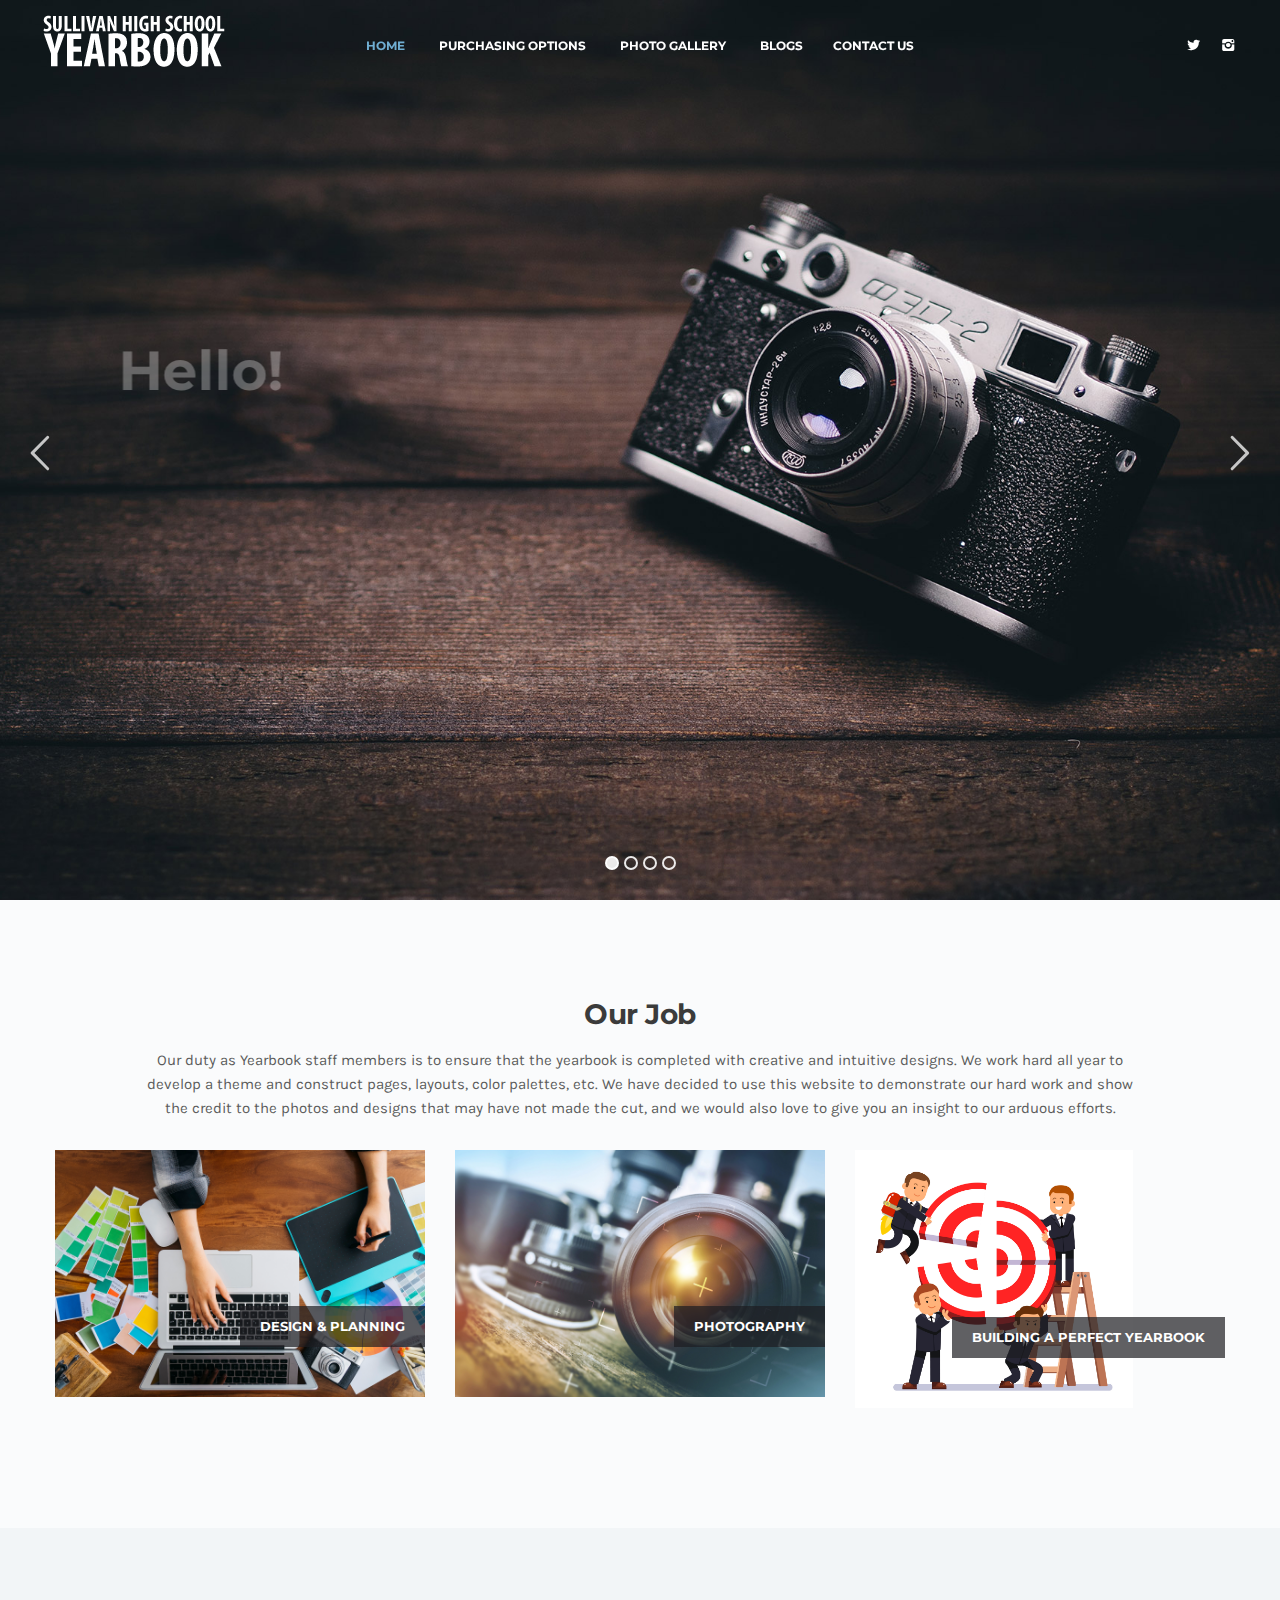
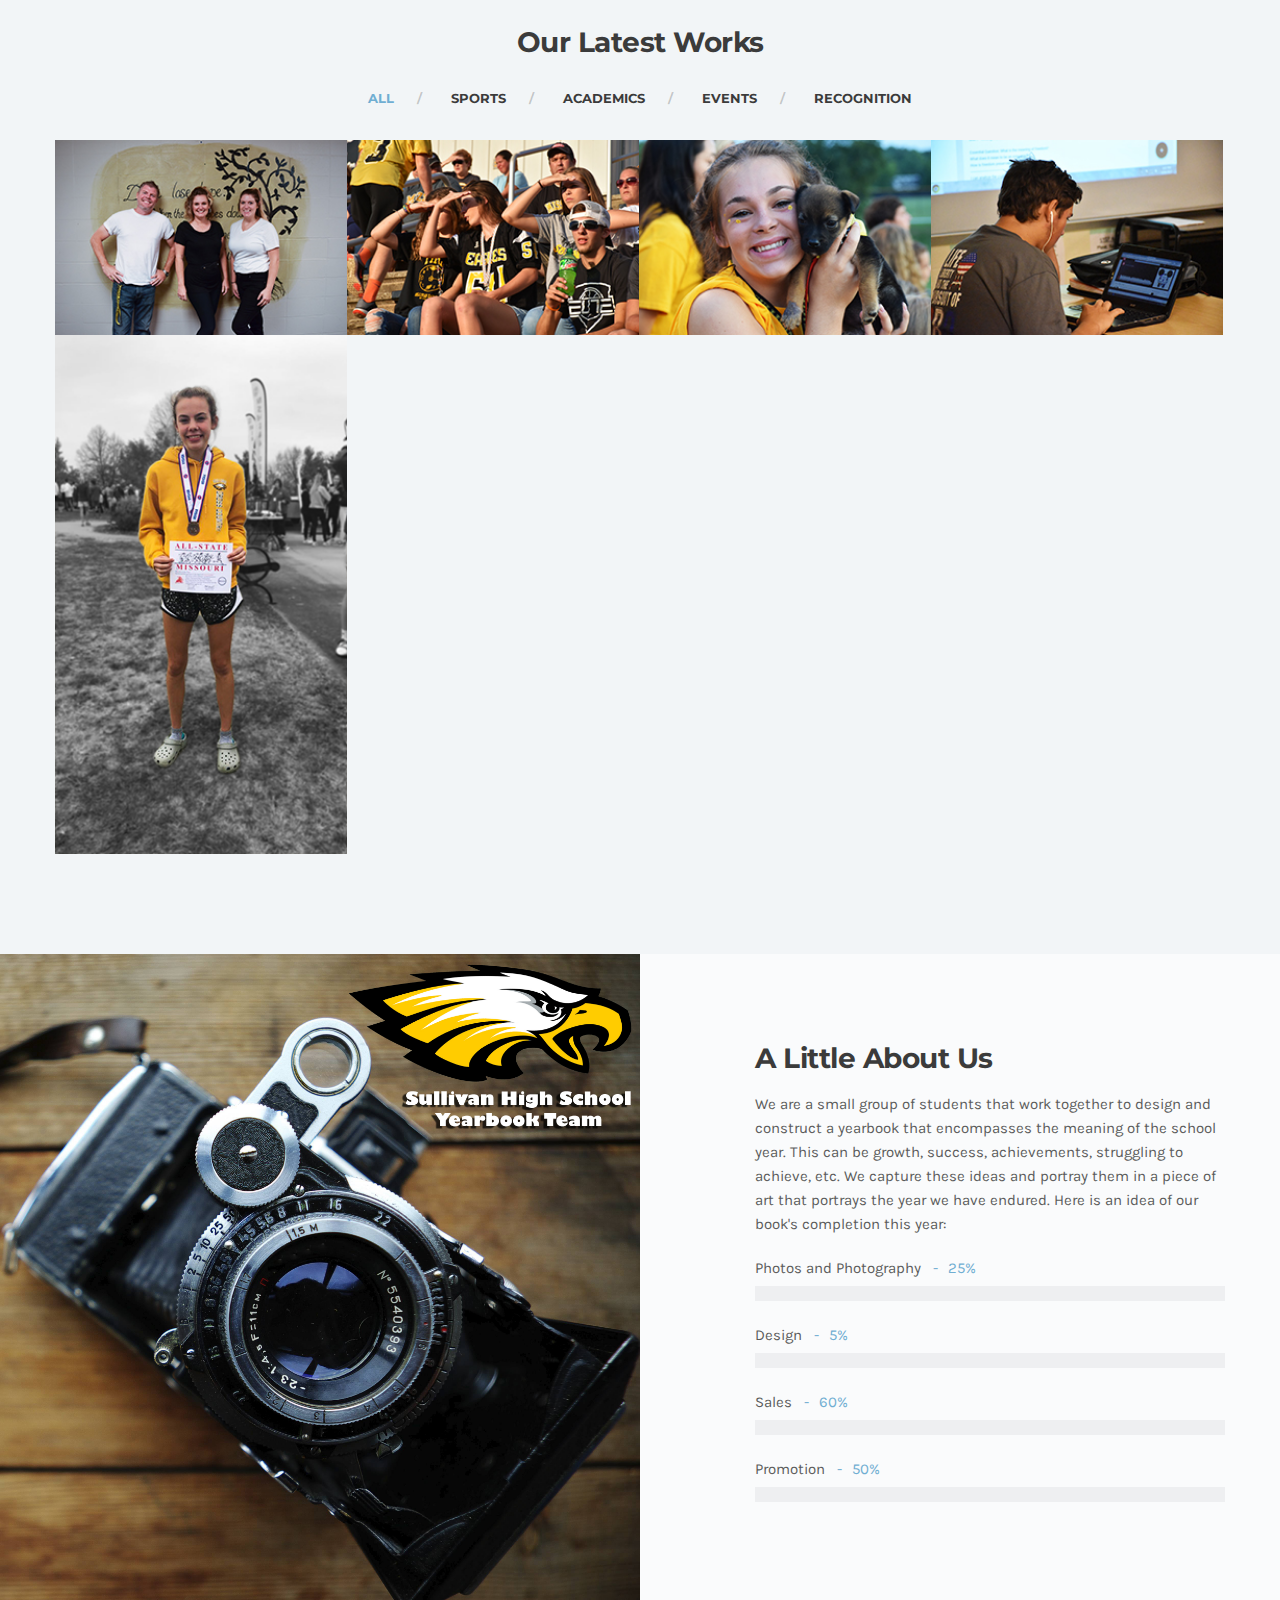
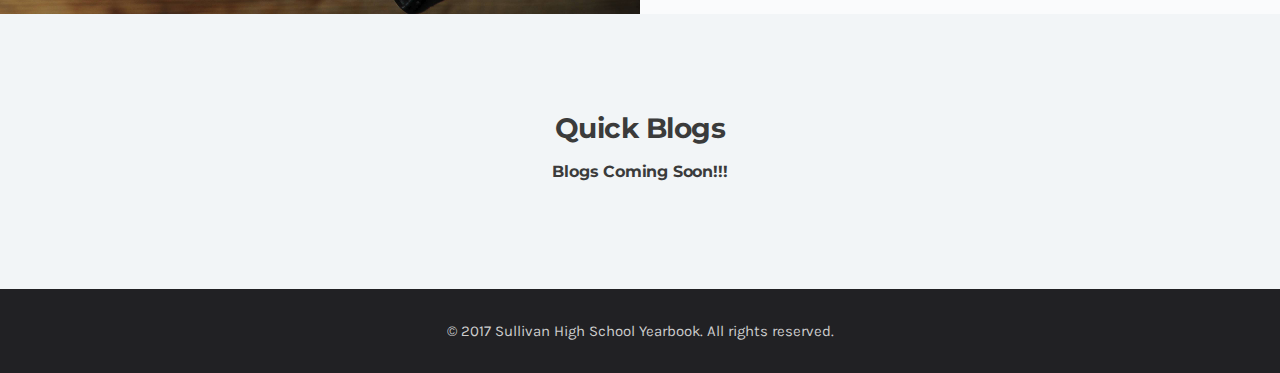
==== index.html @ 0c6fe5a5 "Initial Upload" ====
<!DOCTYPE html>
<html lang="en">
<head>
<meta charset="utf-8">
<meta name="viewport" content="width=device-width, initial-scale=1.0">
<meta name="description" content="The Home of the Sullivan High School Yearbook!">
<meta name="author" content="Sullivan Yearbook Team">
<link rel="shortcut icon" href="style/images/favicon.png">
<title>Sullivan High School Yearbook</title>
<link href="style/css/bootstrap.min.css" rel="stylesheet">
<link href="style/css/plugins.css" rel="stylesheet">
<link href="style.css" rel="stylesheet">
<link href="style/css/color/blue.css" rel="stylesheet">
<link href='http://fonts.googleapis.com/css?family=Montserrat:400,700' rel='stylesheet' type='text/css'>
<link href='http://fonts.googleapis.com/css?family=Karla:400,400italic,700,700italic' rel='stylesheet' type='text/css'>
<link href="style/type/icons.css" rel="stylesheet">
</head>
<body>
<div id="preloader"><div class="textload">Loading</div><div id="status"><div class="spinner"></div></div></div>
<main class="body-wrapper">
  <nav class="navbar">
    <div class="navbar-header">
      <div class="basic-wrapper"> 
        <div class="navbar-brand"> <a href="index.html"><img src="#" srcset="style/images/logo.png" class="logo-light" alt="" /></a> </div>
        <a class="btn responsive-menu" data-toggle="collapse" data-target=".navbar-collapse"><i></i></a>
      </div> 
    </div>
    <div class="collapse navbar-collapse">
      <ul class="nav navbar-nav">
        <li class="current"><a href="index.html" class="dropdown-toggle js-activated" data-toggle="dropdown">Home<span class="caret"></span></a>
        </li>
        <li class="dropdown"><a href="#" class="dropdown-toggle js-activated" data-toggle="dropdown">Purchasing Options<span class="caret"></span></a>
            <ul class="dropdown-menu">
				<li><a href="https://yearbookforever.com/#school/329611/2018" class="changecolor" title="lydiaaqua-color">via Walsworth Yearbooks</a></li>
	            <li><a href="#!" class="changecolor" title="lydiablue-color">More Coming Soon</a></li>
            </ul>
        </li>
        <li><a href="photogallery.html">Photo Gallery</a>
        </li>
        <li><a href="blogpage1.html">Blogs</a>
        <li><a href="contact.html">Contact Us</a>
        </li>
      </ul>
    </div>
    <div class="social-wrapper">
      <ul class="social naked">
        <li><a href="https://twitter.com/SHS_YB"><i class="icon-s-twitter"></i></a></li>
        <li><a href="https://www.instagram.com/shs_yearbook2k18/"><i class="icon-s-instagram"></i></a></li>
      </ul>
    </div> 
  </nav>
  <div class="tp-fullscreen-container revolution">
    <div class="tp-fullscreen">
      <ul>
        <li data-transition="fade"> <img src="style/images/art/slider-bg1.jpg"  alt="" data-bgposition="center top" data-bgfit="cover" data-bgrepeat="no-repeat" />
          <h1 class="tp-caption large sfr" data-x="30" data-y="263" data-speed="900" data-start="800" data-easing="Sine.easeOut">Hello!</h1>
          <div class="tp-caption medium sfr" data-x="30" data-y="348" data-speed="900" data-start="1500" data-easing="Sine.easeOut"> Welcome to the Sullivan High School<br />
             Yearbook Website!</div>
        </li>
        <li data-transition="fade"> <img src="style/images/art/slider-bg2.jpg"  alt="" data-bgposition="center top" data-bgfit="cover" data-bgrepeat="no-repeat" />
          <div class="tp-caption large text-center sfl" data-x="center" data-y="283" data-speed="900" data-start="800" data-easing="Sine.easeOut">Browse our website for</div>
          <div class="tp-caption large text-center sfr" data-x="center" data-y="363" data-speed="900" data-start="1500" data-easing="Sine.easeOut">photos, purchasing options, contact methods</div>
        </li>
        <li data-transition="fade"> <img src="style/images/art/slider-bg3.jpg"  alt="" data-bgposition="center top" data-bgfit="cover" data-bgrepeat="no-repeat" />
          <div class="tp-caption large text-center sfb" data-x="center" data-y="293" data-speed="900" data-start="800" data-easing="Sine.easeOut">Browse our gallery of current photos</div>
          <div class="tp-caption large text-center sfb" data-x="center" data-y="387" data-speed="900" data-start="1500" data-easing="Sine.easeOut">that we have shot for this year!</div>
        </li>
        <li data-transition="fade"> <img src="style/video/nyc.jpg" alt="" data-bgfit="cover" data-bgposition="center top" data-bgrepeat="no-repeat" />
          <div class="tp-caption large text-center sfb" data-x="center" data-y="293" data-speed="900" data-start="800" data-endspeed="100" data-easing="Sine.easeOut" style="z-index: 2;">Any questions, comments, and/or suggestions?</div>
          <div class="tp-caption medium text-center sfb" data-x="center" data-y="387" data-speed="900" data-start="1500" data-endspeed="100" data-easing="Sine.easeOut" style="z-index: 2;">Use the contact page to send it our way!</div>
          <div class="tp-caption tp-fade fadeout fullscreenvideo"
			data-x="0"
			data-y="0"
			data-speed="1000"
			data-start="1100"
			data-easing="Power4.easeOut"
			data-elementdelay="0.01"
			data-endelementdelay="0.1"
			data-endspeed="1500"
			data-endeasing="Power4.easeIn"
			data-autoplay="true"
			data-autoplayonlyfirsttime="false"
			data-nextslideatend="true"
				data-dottedoverlay="twoxtwo"
				data-volume="mute" data-forceCover="1" data-aspectratio="16:9" data-forcerewind="on" style="z-index: 1;">
            <video class="" preload="none" width="100%" height="100%" 
poster='style/video/nyc.jpg'>
              <source src='style/video/nyc.mp4' type='video/mp4' />
              <source src='style/video/nyc.webm' type='video/webm' />
            </video>
          </div>
        </li>
      </ul>
      <div class="tp-bannertimer tp-bottom"></div>
    </div>
  </div>  
  <div class="light-wrapper">
    <div class="container inner">
      <div class="thin">
        <h3 class="section-title text-center">Our Job</h3>
        <p class="text-center">Our duty as Yearbook staff members is to ensure that the yearbook is completed with creative and intuitive designs. We work hard all year to develop a theme and construct pages, layouts, color palettes, etc. We have decided to use this website to demonstrate our hard work and show the credit to the photos and designs that may have not made the cut, and we would also love to give you an insight to our arduous efforts.</p>
      </div>
      <div class="divide10"></div>
      <div class="row">
        <div class="col-sm-4">
          <div class="caption-overlay">
            <figure><img src="style/images/designindex.jpg" alt="" /></figure>
            <div class="caption bottom-right">
              <div class="title">
                <h3 class="main-title layer">Design & Planning</h3>
              </div> 
            </div> 
          </div>
        </div>
        <div class="col-sm-4">
          <div class="caption-overlay">
            <figure><img src="style/images/photographyindex.jpg" alt="" /></figure>
            <div class="caption bottom-right">
              <div class="title">
                <h3 class="main-title layer">Photography</h3>
              </div>
            </div>
          </div>
        </div>
        <div class="col-sm-4">
          <div class="caption-overlay">
            <figure><img src="style/images/buildingindex.jpg" alt="" style="width:75%" /></figure>
            <div class="caption bottom-right">
              <div class="title">
                <h3 class="main-title layer">Building a Perfect Yearbook</h3>
              </div>
            </div>
          </div>
        </div> 
      </div>      
    </div>
  </div>
  <div class="dark-wrapper">
    <div class="container inner">
      <div class="thin">
        <h3 class="section-title text-center">Our Latest Works</h3>
      </div>
      <div class="divide10"></div>
      <div class="cbp-panel">
        <div id="js-filters-mosaic" class="cbp-filter-container text-center">
          <div data-filter="*" class="cbp-filter-item-active cbp-filter-item">All</div>
          <div data-filter=".sports" class="cbp-filter-item"> Sports </div>
          <div data-filter=".academics" class="cbp-filter-item"> Academics </div>
          <div data-filter=".events" class="cbp-filter-item"> Events </div>
          <div data-filter=".recognition" class="cbp-filter-item"> Recognition </div>
        </div>
        <div id="js-grid-mosaic" class="cbp">
          <div class="cbp-item sports"> <a class="cbp-caption fancybox-media" data-rel="portfolio" href="style/images/photogallery/cheergroup1.jpg" data-title-id="title-1">
            <div class="cbp-caption-defaultWrap"> <img src="style/images/photogallery/cheergroup1thumbnail.jpg" alt="" /> </div>
            <div class="cbp-caption-activeWrap">
              <div class="cbp-l-caption-alignCenter">
                <div class="cbp-l-caption-body">
                  <div class="cbp-l-caption-title"><span class="cbp-plus"></span></div>
                </div>
              </div>
            </div> 
            </a>
            <div id="title-1" class="hidden">
              <h3>Fall Cheer 2017</h3>
            </div>
          </div>
          <div class="cbp-item sports"> <a class="cbp-caption fancybox-media" data-rel="portfolio" href="style/images/photogallery/crosscountry1.jpg" data-title-id="title-2">
            <div class="cbp-caption-defaultWrap"> <img src="style/images/photogallery/crosscountry1thumbnail.jpg" alt="" /> </div>
            <div class="cbp-caption-activeWrap">
              <div class="cbp-l-caption-alignCenter">
                <div class="cbp-l-caption-body">
                  <div class="cbp-l-caption-title"><span class="cbp-plus"></span></div>
                </div>
              </div>
            </div>
            </a>
			<div id="title-2" class="hidden">
              <h3>Cross Country 2017</h3>
            </div>
            </div>
          <div class="cbp-item sports"> <a class="cbp-caption fancybox-media" data-rel="portfolio" href="style/images/photogallery/football1.jpg" data-title-id="title-3">
            <div class="cbp-caption-defaultWrap"> <img src="style/images/photogallery/football1thumbnail.jpg" alt="" /> </div>
            <div class="cbp-caption-activeWrap">
              <div class="cbp-l-caption-alignCenter">
                <div class="cbp-l-caption-body">
                  <div class="cbp-l-caption-title"><span class="cbp-plus"></span></div>
                </div>
              </div>
            </div>
            </a>
            <div id="title-3" class="hidden">
              <h3>Football Players Take a Knee</h3>
            </div>
          </div>
          <div class="cbp-item academics"> <a class="cbp-caption fancybox-media" data-rel="portfolio" href="style/images/photogallery/classroom1carroll.jpg" data-title-id="title-4">
            <div class="cbp-caption-defaultWrap"> <img src="style/images/photogallery/classroom1carrollthumbnail.jpg" alt="" /> </div>
            <div class="cbp-caption-activeWrap">
              <div class="cbp-l-caption-alignCenter">
                <div class="cbp-l-caption-body">
                  <div class="cbp-l-caption-title"><span class="cbp-plus"></span></div>
                </div>
              </div>
            </div>
            </a>
            <div id="title-4" class="hidden">
              <h3>A student working diligently in computer programming.</h3>
            </div>
            </div>
          <div class="cbp-item events"> <a class="cbp-caption fancybox-media" data-rel="portfolio" href="style/images/photogallery/hoco1.jpg" data-title-id="title-5">
            <div class="cbp-caption-defaultWrap"> <img src="style/images/photogallery/hoco1thumbnail.jpg" alt="" /> </div>
            <div class="cbp-caption-activeWrap">
              <div class="cbp-l-caption-alignCenter">
                <div class="cbp-l-caption-body">
                  <div class="cbp-l-caption-title"><span class="cbp-plus"></span></div>
                </div>
              </div>
            </div>
            </a>
            <div id="title-5" class="hidden">
              <h3>Staff members participating with Homecoming spirit.</h3>
            </div>
            </div>
          <div class="cbp-item events"> <a class="cbp-caption fancybox-media" data-rel="portfolio" href="style/images/photogallery/fans1.jpg" data-title-id="title-6">
            <div class="cbp-caption-defaultWrap"> <img src="style/images/photogallery/fans1thumbnail.jpg" alt="" /> </div>
            <div class="cbp-caption-activeWrap">
              <div class="cbp-l-caption-alignCenter">
                <div class="cbp-l-caption-body">
                  <div class="cbp-l-caption-title"><span class="cbp-plus"></span></div>
                </div>
              </div>
            </div>
            </a>
            <div id="title-6" class="hidden">
              <h3>Ullamcorper Sem Bibendum</h3>
              <p>Praesent commodo cursus magna, vel scelerisque nisl consectetur et.</p>
            </div>
          </div>
          <div class="cbp-item events"> <a class="cbp-caption fancybox-media" data-rel="portfolio" href="style/images/photogallery/fans2.jpg" data-title-id="title-7">
            <div class="cbp-caption-defaultWrap"> <img src="style/images/photogallery/fans2thumbnail.jpg" alt="" /> </div>
            <div class="cbp-caption-activeWrap">
              <div class="cbp-l-caption-alignCenter">
                <div class="cbp-l-caption-body">
                  <div class="cbp-l-caption-title"><span class="cbp-plus"></span></div>
                </div>
              </div>
            </div>
            </a>
            <div id="title-7" class="hidden">
              <h3>Puppies are fans, too.</h3>
            </div>
            </div>
          <div class="cbp-item academics"> <a class="cbp-caption fancybox-media" data-rel="portfolio" href="style/images/photogallery/classroom2maschmeyer.jpg" data-title-id="title-8">
            <div class="cbp-caption-defaultWrap"> <img src="style/images/photogallery/classroom2maschmeyerthumbnail.jpg" alt="" /> </div>
            <div class="cbp-caption-activeWrap">
              <div class="cbp-l-caption-alignCenter">
                <div class="cbp-l-caption-body">
                  <div class="cbp-l-caption-title"><span class="cbp-plus"></span></div>
                </div>
              </div>
            </div>
            </a>
            </div>
          <div class="cbp-item recognition"> <a class="cbp-caption fancybox-media" data-rel="portfolio" href="style/images/photogallery/recognition1maggie.jpg" data-title-id="title-9">
            <div class="cbp-caption-defaultWrap"> <img src="style/images/photogallery/recognition1maggiethumbnail.jpg" alt="" /> </div>
            <div class="cbp-caption-activeWrap">
              <div class="cbp-l-caption-alignCenter">
                <div class="cbp-l-caption-body">
                  <div class="cbp-l-caption-title"><span class="cbp-plus"></span></div>
                </div>
              </div>
            </div>
            </a>
            <div id="title-9" class="hidden">
              <h3>Eagles bring home 15th in State at MSHAA Cross Country Meet.</h3>
            </div>
            </div>        
        </div>
      </div>
  </div>
  <div class="light-wrapper">
    <div class="col-image">
      <div class="bg-wrapper col-md-6">
        <div class="bg-holder" style="background-image: url(style/images/art/about.jpg);"></div>
      </div>
      <div class="container">
        <div class="row">
          <div class="col-md-5 col-md-offset-7 inner-col">
            <h3 class="section-title">A Little About Us</h3>
            <p>We are a small group of students that work together to design and construct a yearbook that encompasses the meaning of the school year. This can be growth, success, achievements, struggling to achieve, etc. We capture these ideas and portray them in a piece of art that portrays the year we have endured. Here is an idea of our book's completion this year:</p>
            <ul class="progress-list">
              <li>
                <p>Photos and Photography <em>25%</em></p>
                <div class="progress plain">
                  <div class="bar" data-width="25"></div>
                </div>
              </li>
              <li>
                <p>Design <em>5%</em></p>
                <div class="progress plain">
                  <div class="bar" data-width="5"></div>
                </div>
              </li>
              <li>
                <p>Sales <em>60%</em></p>
                <div class="progress plain">
                  <div class="bar" data-width="60"></div>
                </div>
              </li>
              <li>
                <p>Promotion <em>50%</em></p>
                <div class="progress plain">
                  <div class="bar" data-width="50"></div>
                </div>
              </li>
            </ul> 
          </div>
        </div>
      </div>
    </div>
  </div>
  <div class="dark-wrapper">
    <div class="container inner">
      <h3 class="section-title text-center">Quick Blogs</h3>
      <h4><center>Blogs Coming Soon!!!</center></h4>
      <!--
      <div class="divide10"></div>
      <div class="carousel-wrapper">
        <div class="carousel carousel-boxed blog">
          <div class="item post">
            <figure class="main"><img src="style/images/art/b1.jpg" alt="" /></figure>
            <div class="box text-center">
              <div class="category cat9"><span><a href="#">Urban</a></span></div>
              <h4 class="post-title"><a href="blog-post.html">Academics</a></h4>
              <div class="meta"><span class="date">14 Oct 2014</span><span class="comments"><a href="#"><i class="icon-chat-1"></i> 15</a></span></div>
              <p>Integer posuere erat a ante venenatis dapibus posuere velit aliquet. Cum sociis natoque penatibus et magnis dis parturient. Curabitur blandit tempus lacinia odio.</p>
            </div>
            
          </div>
          
          <div class="item post">
            <figure class="main"><img src="style/images/art/b2.jpg" alt="" /></figure>
            <div class="box text-center">
              <div class="category cat12"><span><a href="#">Still Life</a></span></div>
              <h4 class="post-title"><a href="blog-post.html">Sports</a></h4>
              <div class="meta"><span class="date">12 Nov 2014</span><span class="comments"><a href="#"><i class="icon-chat-1"></i> 15</a></span></div>
              <p>Duis mollis, est non commodo luctus, nisi erat porttitor ligula, eget lacinia odio sem nec elit. Fusce dapibus, tellus ac cursus. Lorem ipsum dolor sit amet.</p>
            </div>
            
          </div>
          
          <div class="item post">
            <figure class="main"><img src="style/images/art/b3.jpg" alt="" /></figure>
            <div class="box text-center">
              <div class="category cat5"><span><a href="#">Events</a></span></div>
              <h4 class="post-title"><a href="blog-post.html">Tellus Bibendum Parturient</a></h4>
              <div class="meta"><span class="date">23 Dec 2014</span><span class="comments"><a href="#"><i class="icon-chat-1"></i> 15</a></span></div>
              <p>Maecenas sed diam eget risus varius blandit sit amet non magna. Donec ullamcorper nulla non metus auctor. Sed posuere consectetur est at. Duis mollis, est.</p>
            </div> 
            
          </div>
          <div class="item post">
            <figure class="main"><img src="style/images/art/b4.jpg" alt="" /></figure>
            <div class="box text-center">
              <div class="category cat6"><span><a href="#">Journal</a></span></div>
              <h4 class="post-title"><a href="blog-post.html">Parturient Commodo Aenean</a></h4>
              <div class="meta"><span class="date">14 Oct 2014</span><span class="comments"><a href="#"><i class="icon-chat-1"></i> 15</a></span></div>
              <p>Integer posuere erat a ante venenatis dapibus posuere velit aliquet. Cum sociis natoque penatibus et magnis dis parturient. Curabitur blandit tempus lacinia.</p>
            </div>
            
          </div>
          
          <div class="item post">
            <figure class="main"><img src="style/images/art/b5.jpg" alt="" /></figure>
            <div class="box text-center">
              <div class="category cat12"><span><a href="#">Still Life</a></span></div>
              <h4 class="post-title"><a href="blog-post.html">Quam Mollis Ligula Nullam</a></h4>
              <div class="meta"><span class="date">12 Nov 2014</span><span class="comments"><a href="#"><i class="icon-chat-1"></i> 15</a></span></div>
              <p>Duis mollis, est non commodo luctus, nisi erat porttitor ligula, eget lacinia odio sem nec elit. Fusce dapibus, tellus ac cursus. Lorem ipsum dolor sit amet.</p>
            </div> 
            
          </div>
          
          <div class="item post">
            <figure class="main"><img src="style/images/art/b6.jpg" alt="" /></figure>
            <div class="box text-center">
              <div class="category cat3"><span><a href="#">Nature</a></span></div>
              <h4 class="post-title"><a href="blog-post.html">Tellus Bibendum Parturient</a></h4>
              <div class="meta"><span class="date">23 Dec 2014</span><span class="comments"><a href="#"><i class="icon-chat-1"></i> 15</a></span></div>
              <p>Maecenas sed diam eget risus varius blandit sit amet non magna. Donec ullamcorper nulla non metus auctor. Sed posuere consectetur est at. Duis mollis, est non.</p>
            </div> 
            
          </div>
        </div>
      </div>
    </div> -->
    
  </div>
  <footer class="footer inverse-wrapper"> 
    <div class="sub-footer">
      <div class="container inner">
        <p class="text-center">© 2017 Sullivan High School Yearbook. All rights reserved.</p>
      </div> 
    </div>
  </footer>
</main>
<script src="style/js/jquery.min.js"></script> 
<script src="style/js/bootstrap.min.js"></script> 
<script src="style/js/plugins.js"></script> 
<script src="style/js/classie.js"></script> 
<script src="style/js/jquery.themepunch.tools.min.js"></script> 
<script src="style/js/scripts.js"></script>
</body>
</html>
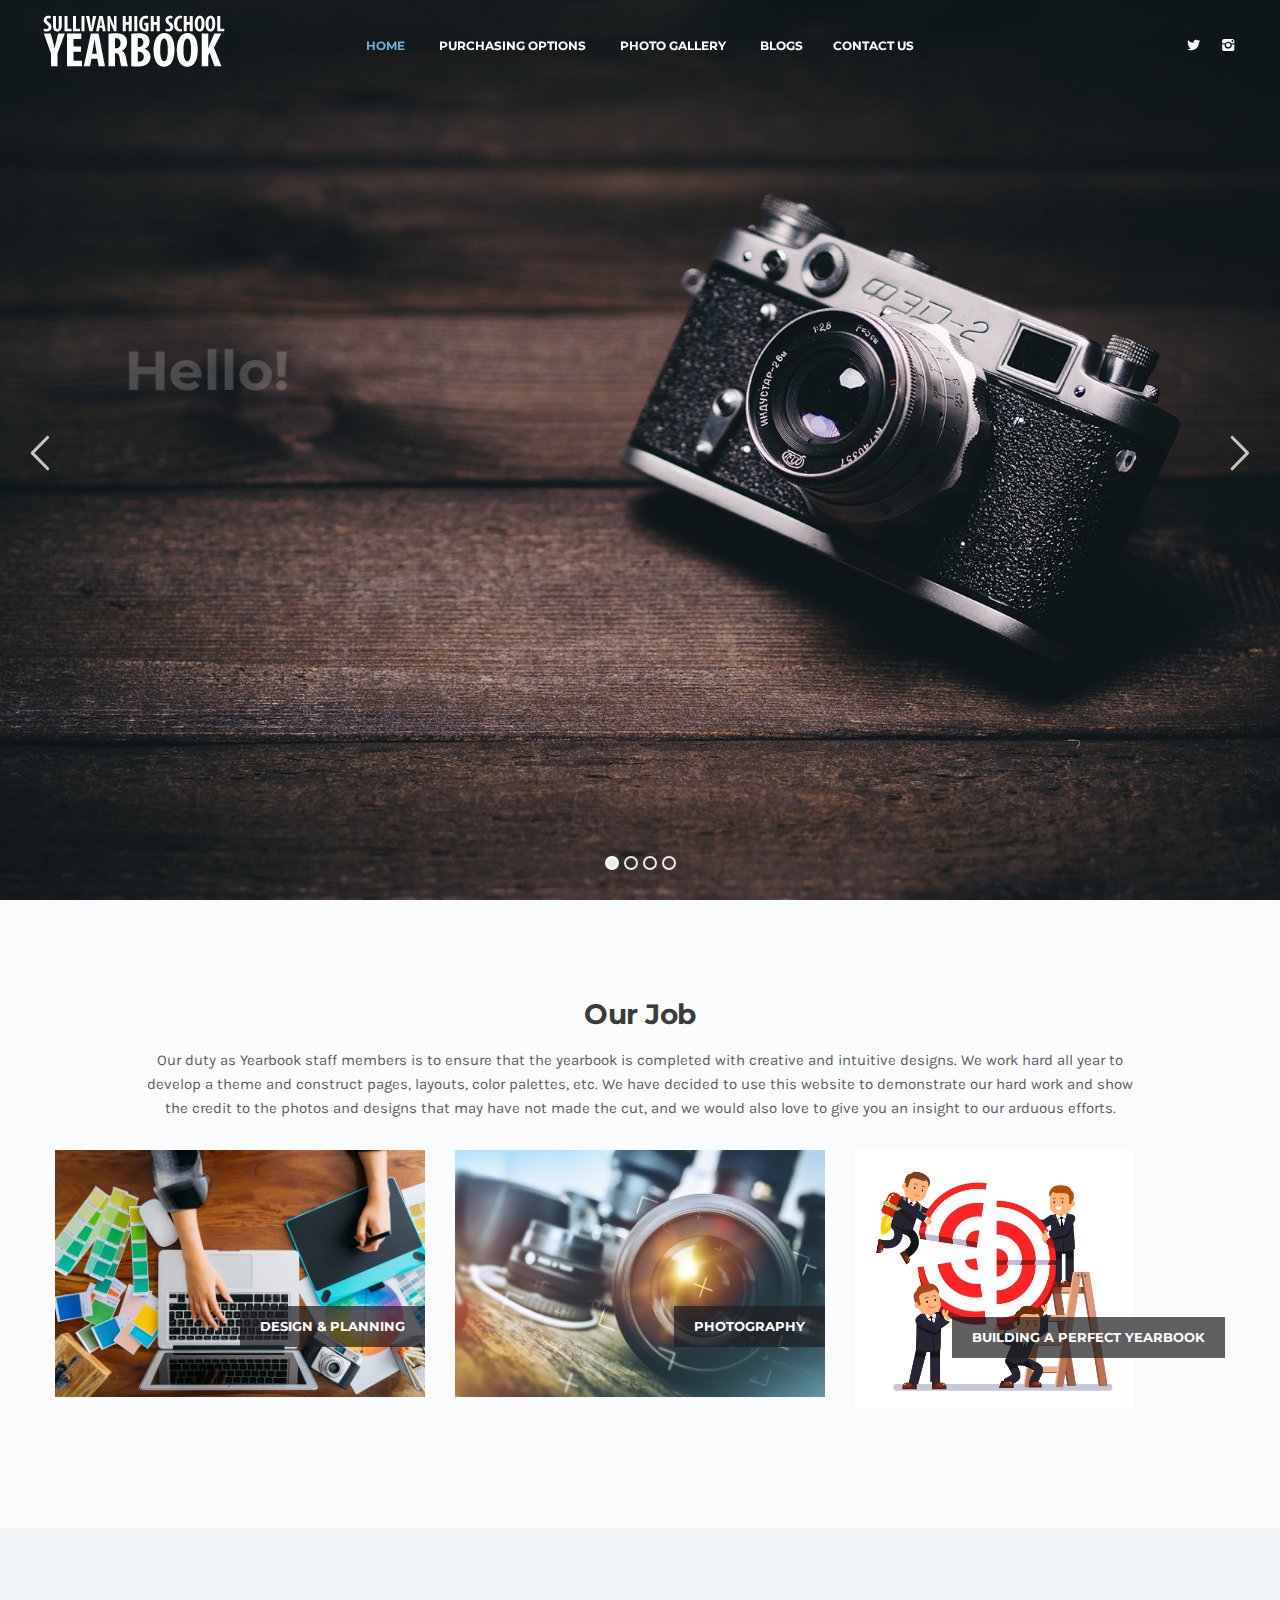
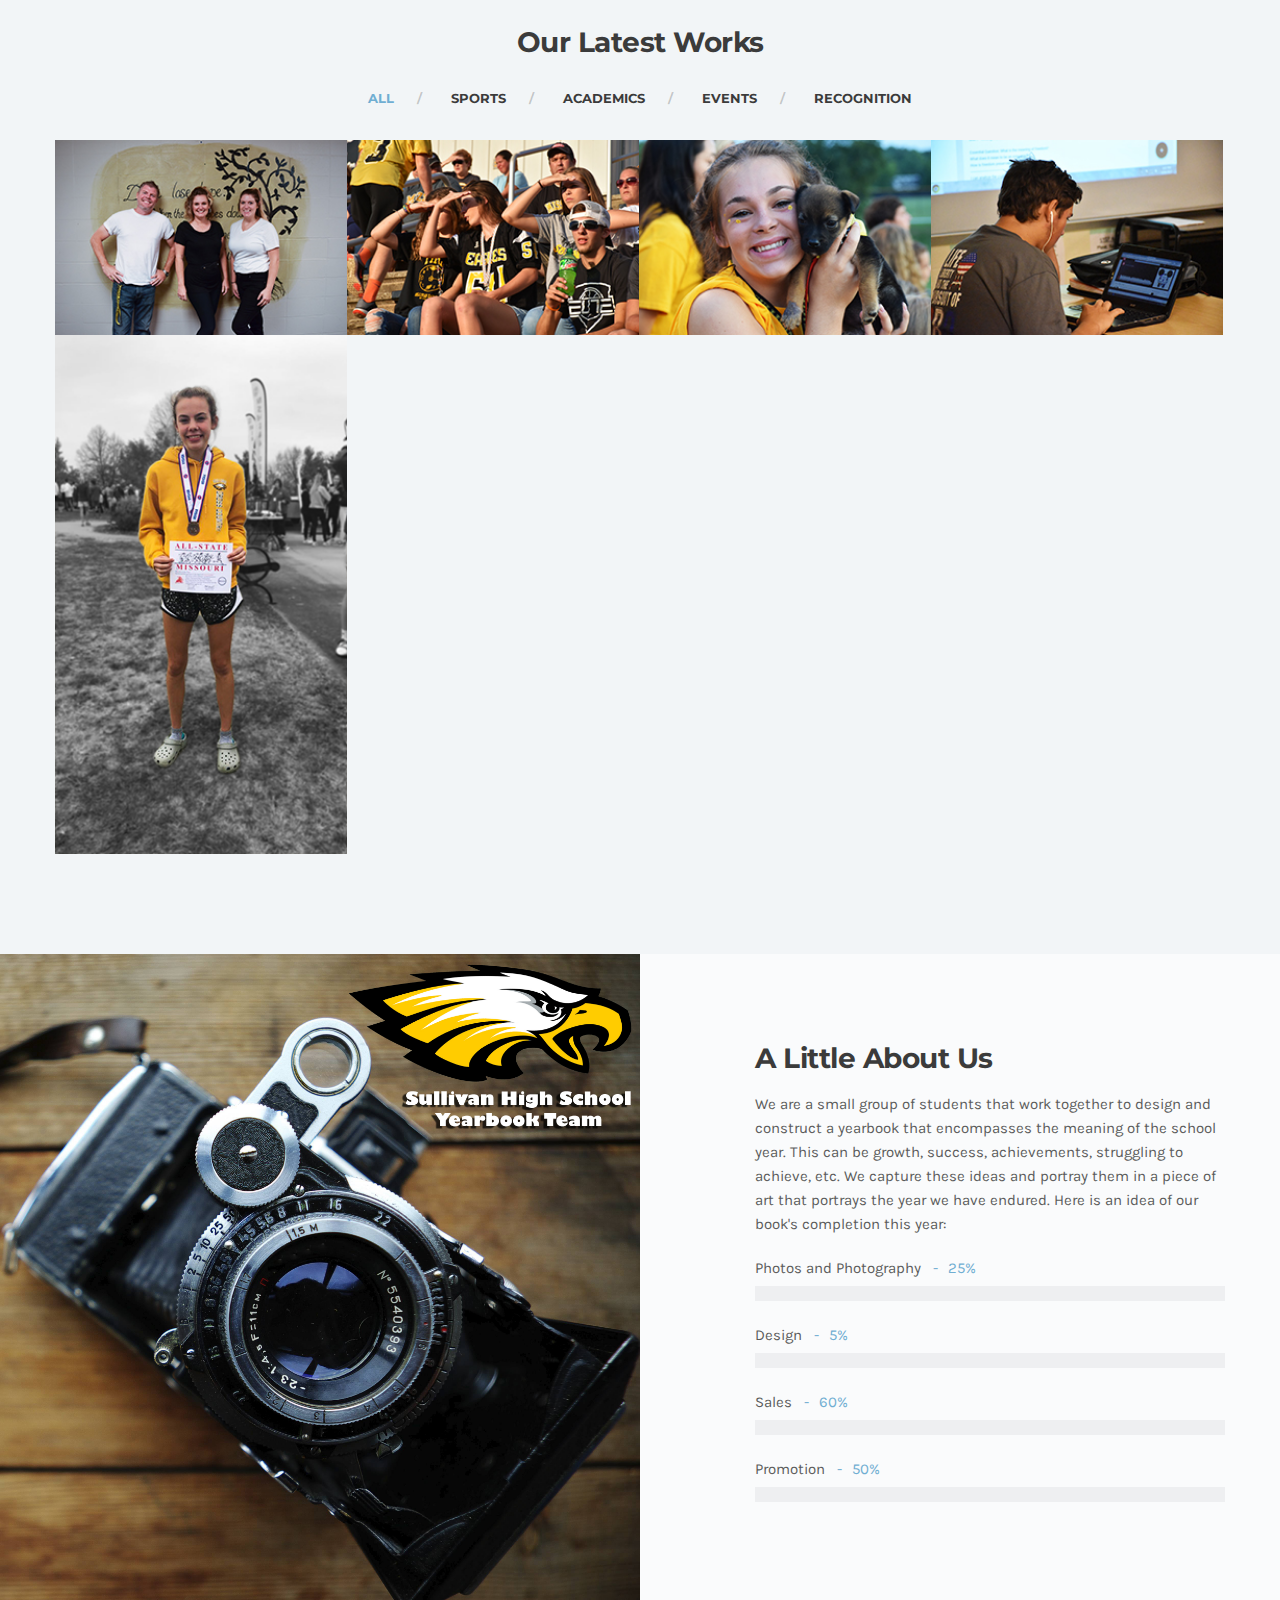
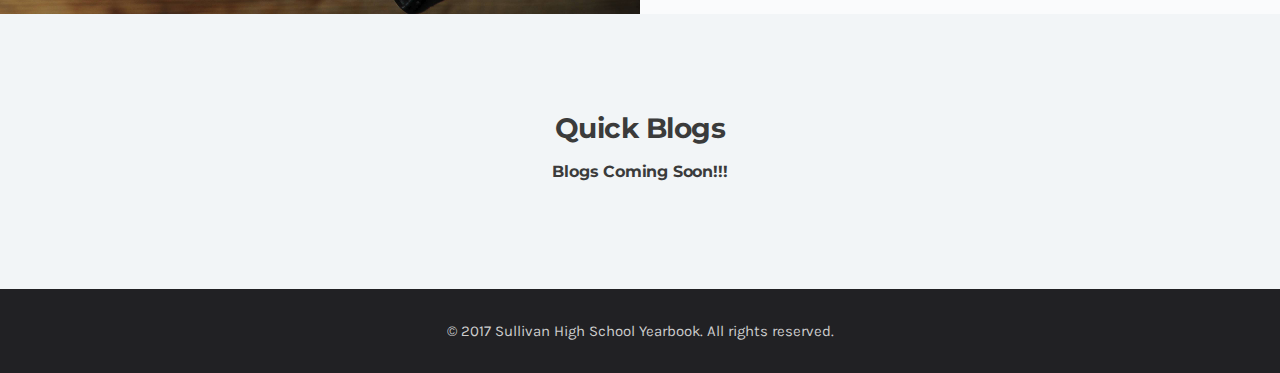
==== commit 1575348f: "update" ====
--- a/index.html
+++ b/index.html
@@ -231,8 +231,8 @@
             </div>
             </a>
             <div id="title-6" class="hidden">
-              <h3>Ullamcorper Sem Bibendum</h3>
-              <p>Praesent commodo cursus magna, vel scelerisque nisl consectetur et.</p>
+              <h3></h3>
+              <p></p>
             </div>
           </div>
           <div class="cbp-item events"> <a class="cbp-caption fancybox-media" data-rel="portfolio" href="style/images/photogallery/fans2.jpg" data-title-id="title-7">
